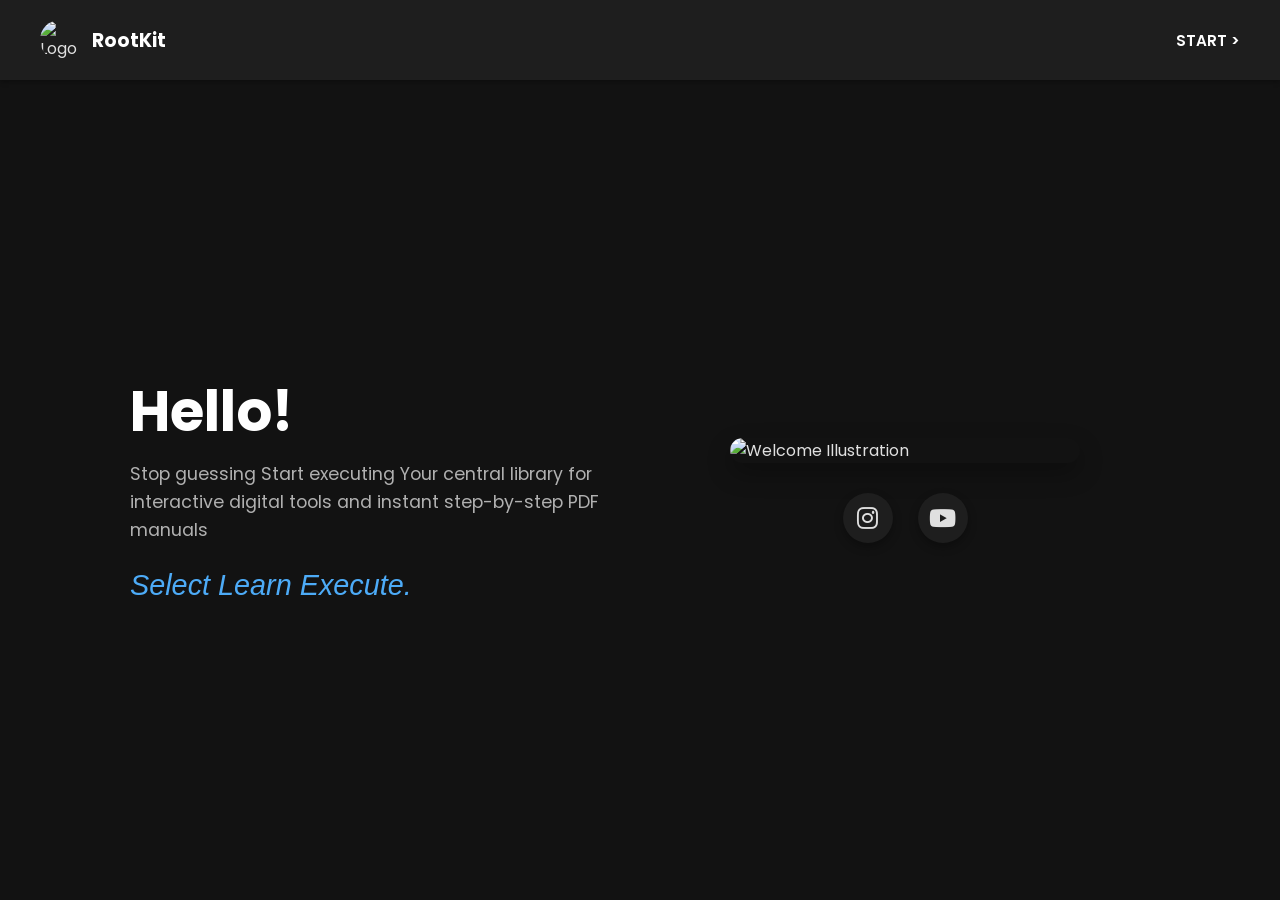
==== index.html @ 1e111df2 "Update index.html" ====
<!DOCTYPE html>
<html lang="en">
<head>
    <meta charset="UTF-8">
    <meta name="viewport" content="width=device-width, initial-scale=1.0">
    <title>Welcome Page</title>
    <link rel="stylesheet" href="https://cdnjs.cloudflare.com/ajax/libs/font-awesome/6.4.0/css/all.min.css">
    <link rel="stylesheet" href="style.css">
</head>
<body>
    <header>
        <div class="logo-name">
            <img src="img/logo.png" alt="Logo">
            <span>RootKit</span>
        </div>
        <div class="header-right">
            <a href="#start" class="start-link">START ></a>
        </div>
    </header>
    <main>
        <div class="content-left">
            <h1>Hello!</h1>
            <p class="short-note">Stop guessing Start executing Your central library for interactive digital tools and instant step-by-step PDF manuals</p>
            <p class="final-note">Select Learn Execute.</p>
        </div>
        <div class="content-middle">
            <img src="img/thum-logo.png" alt="Welcome Illustration">
            <div class="social-icons-container">
                <a href="#" target="_blank" class="social-icon-link instagram" title="Instagram Profile">
                    <i class="fa-brands fa-instagram"></i>
                </a>
                <a href="#" target="_blank" class="social-icon-link youtube" title="YouTube Channel">
                    <i class="fa-brands fa-youtube"></i>
                </a>
            </div>
        </div>
    </main>
</body>
</html>
---- style.css ----
@import url('https://fonts.googleapis.com/css2?family=Poppins:wght@300;400;600;700&display=swap');

:root {
    --bg-color: #121212;
    --text-color: #e0e0e0;
    --header-bg: #1e1e1e;
    --header-shadow: 0 2px 5px rgba(0,0,0,0.3);
    --heading-color: #ffffff;
    --short-note-color: #b0b0b0;
    --final-note-color: #4dabf7;
}

* {
    margin: 0;
    padding: 0;
    box-sizing: border-box;
    transition: background-color 0.3s ease, color 0.3s ease;
}

body {
    font-family: 'Poppins', sans-serif;
    background-color: var(--bg-color);
    color: var(--text-color);
    display: flex;
    flex-direction: column;
    min-height: 100vh;
}

header {
    display: flex;
    justify-content: space-between;
    align-items: center;
    padding: 20px 40px;
    background-color: var(--header-bg);
    box-shadow: var(--header-shadow);
}

.logo-name {
    display: flex;
    align-items: center;
    gap: 12px;
}

.logo-name img {
    width: 40px;
    height: 40px;
    border-radius: 50%;
    object-fit: cover;
}

.logo-name span {
    font-weight: 700;
    font-size: 1.2rem;
    color: var(--heading-color);
}

.header-right {
    display: flex;
    align-items: center;
    gap: 15px;
}

.start-link {
    background-color: transparent;
    color: #ffffff;
    border: none;
    text-decoration: none;
    font-weight: 600;
    font-size: 0.95rem;
}

.start-link:hover {
    opacity: 0.8;
}

main {
    flex: 1;
    display: flex;
    align-items: center;
    justify-content: space-between;
    padding: 40px;
    max-width: 1100px;
    margin: auto;
    width: 100%;
}

.content-left {
    flex: 1;
    padding-right: 40px;
}

.content-left h1 {
    font-size: 3.5rem;
    font-weight: 700;
    color: var(--heading-color);
    margin-bottom: 15px;
    line-height: 1.2;
}

.content-left p.short-note {
    font-size: 1.1rem;
    color: var(--short-note-color);
    margin-bottom: 25px;
    line-height: 1.6;
}

.content-left p.final-note {
    font-family: 'Brush Script MT', cursive, sans-serif;
    font-size: 1.8rem;
    color: var(--final-note-color);
    font-style: italic;
}

.content-middle {
    flex: 1;
    display: flex;
    flex-direction: column;
    align-items: center;
    gap: 20px;
}

.content-middle img {
    max-width: 100%;
    height: auto;
    width: 350px;
    border-radius: 15px;
    box-shadow: 0 10px 25px rgba(0,0,0,0.3);
}

.social-icons-container {
    display: flex;
    gap: 25px;
    margin-top: 10px;
}

.social-icon-link {
    display: flex;
    justify-content: center;
    align-items: center;
    width: 50px;
    height: 50px;
    border-radius: 50%;
    background-color: #1e1e1e;
    color: #e0e0e0;
    font-size: 1.5rem;
    text-decoration: none;
    box-shadow: 0 4px 10px rgba(0,0,0,0.3);
    transition: transform 0.2s ease, background-color 0.2s ease, color 0.2s ease;
}

.social-icon-link:hover {
    transform: translateY(-3px);
}

.social-icon-link.instagram:hover {
    background-color: rgba(225, 48, 108, 0.2);
    color: #e1306c;
}

.social-icon-link.youtube:hover {
    background-color: rgba(255, 0, 0, 0.2);
    color: #ff0000;
}

@media (max-width: 768px) {
    header {
        padding: 15px 20px;
    }
    main {
        flex-direction: column-reverse;
        text-align: center;
        gap: 30px;
        padding: 20px;
    }
    .content-left {
        padding-right: 0;
    }
    .content-left h1 {
        font-size: 2.8rem;
    }
    .content-middle {
        align-items: center;
    }
}
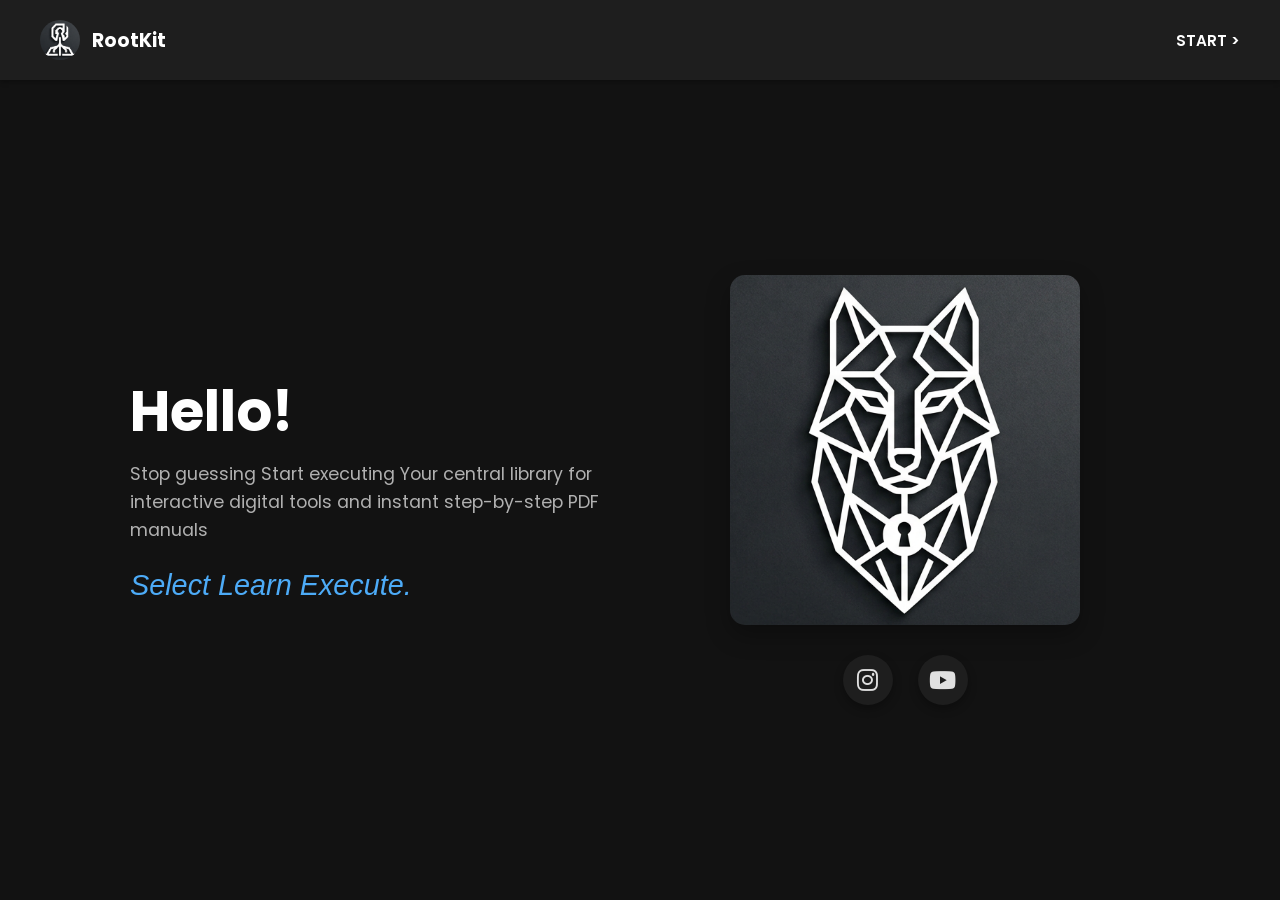
==== commit 65ec880c: "Update index.html" ====
--- a/index.html
+++ b/index.html
@@ -3,7 +3,7 @@
 <head>
     <meta charset="UTF-8">
     <meta name="viewport" content="width=device-width, initial-scale=1.0">
-    <title>Welcome Page</title>
+    <title>RootKit</title>
     <link rel="stylesheet" href="https://cdnjs.cloudflare.com/ajax/libs/font-awesome/6.4.0/css/all.min.css">
     <link rel="stylesheet" href="style.css">
 </head>
